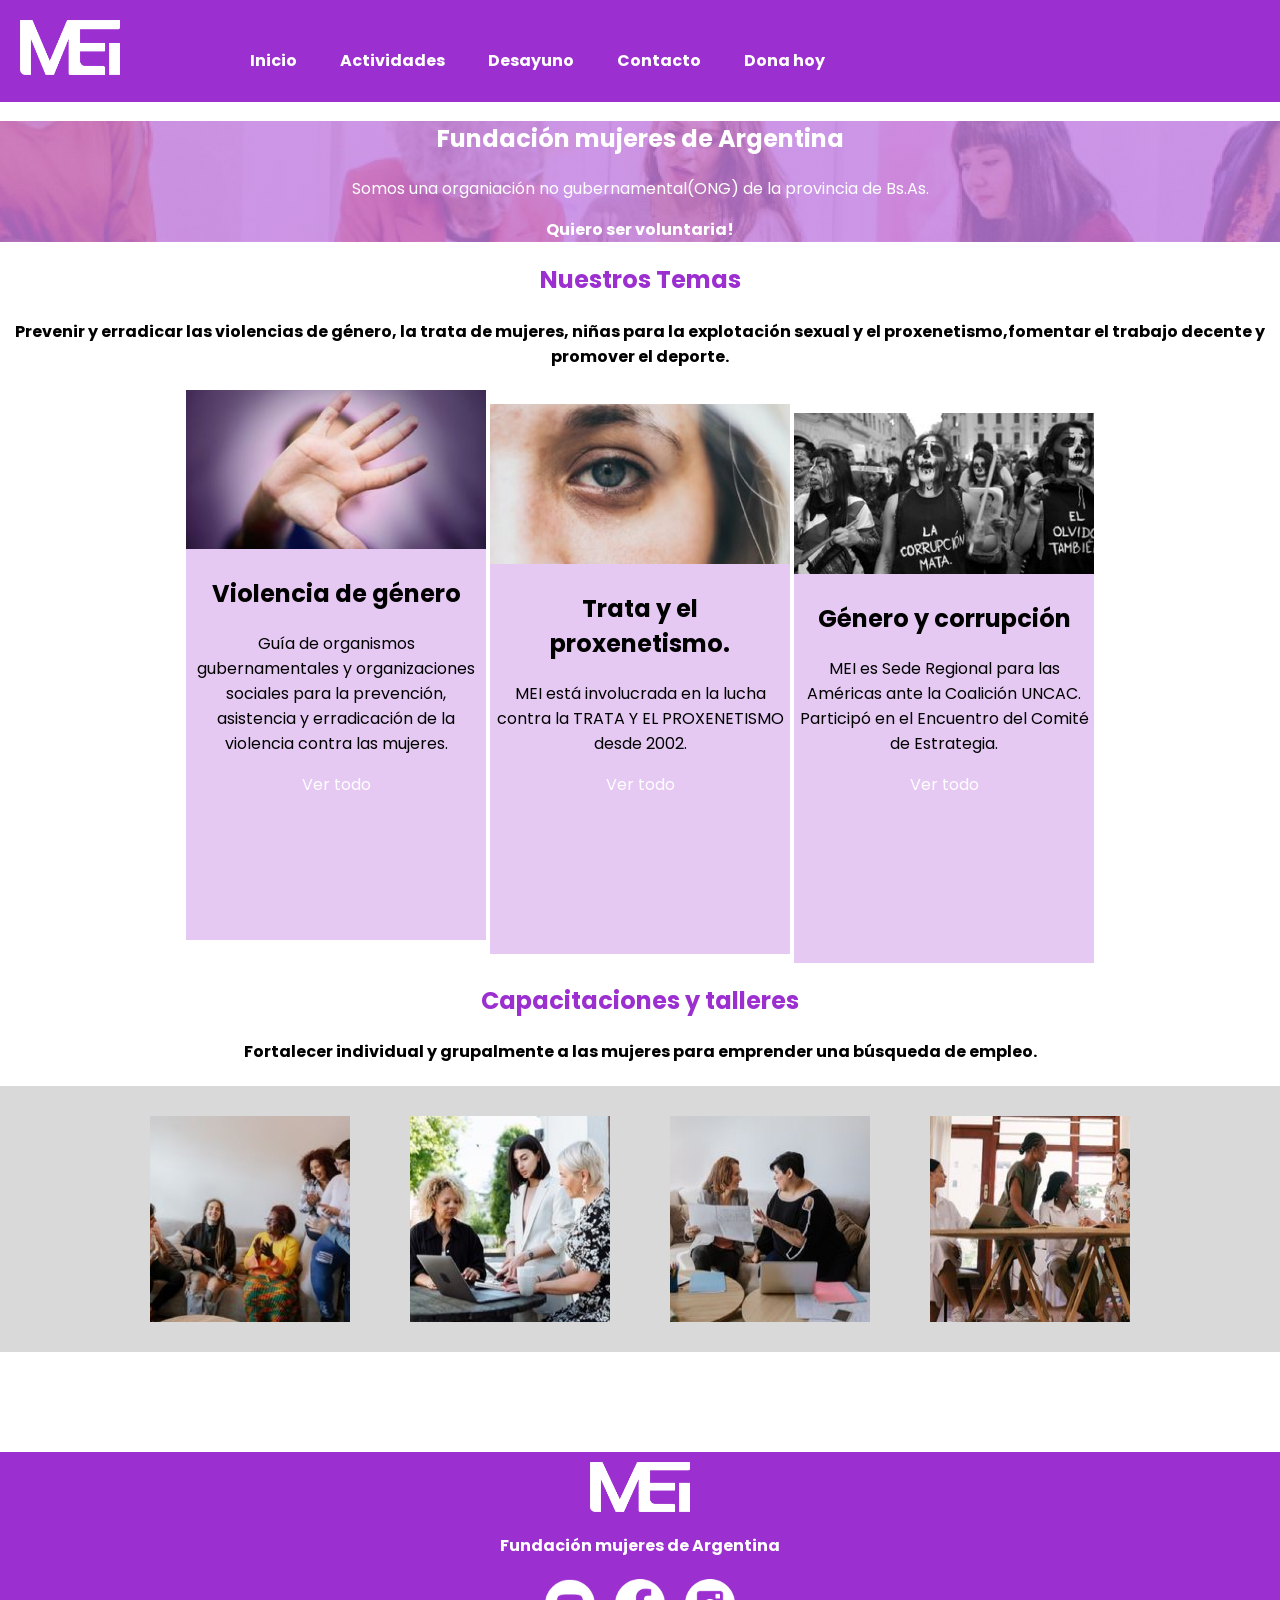
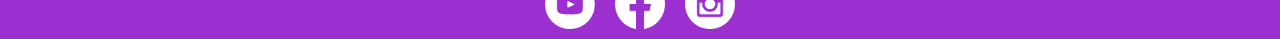
==== index.html @ ad8c4c0e "First commit" ====
<!DOCTYPE html>
<html lang="en">
<head>
    <meta charset="UTF-8">
    <meta http-equiv="X-UA-Compatible" content="IE=edge">
    <meta name="viewport" content="width=device-width, initial-scale=1.0">
    <link rel="stylesheet" href="style.css">
    <link href="https://fonts.googleapis.com/css2?family=Poppins:ital,wght@0,100;0,200;0,300;0,400;0,500;0,600;0,700;0,800;0,900;1,100;1,200;1,300;1,400;1,500;1,600;1,700;1,800;1,900&display=swap" rel="stylesheet">
    <title>MEI</title>
</head>
<body>
    <header id="header">
        <!-- logo -->
        <a href="index.html">
            <img src="img/logodemujeres enigualdad.png" alt="Logo Mujeres En Igualdad">
        </a>
        <!-- botonera -->
        <nav>
            <ul>
                <li>
                    <a href="index.html">Inicio</a> 
                </li>
                <!-- Boton actividad te lleva al a mitad de la pantalla del home -->
                <li>
                    <a href="index.html">Actividades</a>
                </li>
                <li>
                    <a href="paginas/desayuno.html">Desayuno</a>
                </li>
                <li>
                    <a href="paginas/contacto.html">Contacto</a>
                </li>                
                <li>
                    <a href="paginas/donahoy.html">Dona hoy</a>
                </li>
            </ul>
        </nav>
    </header>
    <!-- seccion 1 -->
    <section id="seccion1home">
        <h1>Fundación mujeres de Argentina</h1>
        <p>
            Somos una organiación no gubernamental(ONG) de la provincia de Bs.As.
        </p>
        <a href="paginas/donahoy.html" class="aseccion1">Quiero ser voluntaria!</a>
        
    </section>
    <!-- seccion 2 -->
    <section class="seccion2home">
        <h1 class="title3">
            Nuestros Temas
        </h1>
        <h4>
            Prevenir y erradicar las violencias de género, la trata de mujeres, niñas para la explotación sexual y el proxenetismo,fomentar el trabajo decente y promover el deporte.
        </h4>
        <div class="divsection2">
            <img src="img/vg 1.png" alt="">
            <h1>Violencia de género</h1>
            <p>Guía de organismos gubernamentales y organizaciones sociales para la prevención, asistencia y erradicación de la violencia contra las mujeres.</p>
            <a href="">Ver todo </a>
        </div>
        <div class="divsection2">
            <img src="img/tp 1.png" alt="">
            <h1> Trata y el proxenetismo.</h1>
            <p>MEI está involucrada en la lucha contra la TRATA Y EL PROXENETISMO desde 2002.</p>
            <a href="">Ver todo </a>
        </div>
        <div class="divsection2">
            <img src="img/gc 1.png" alt="">
            <h1>Género y corrupción</h1>
            <p>MEI es Sede Regional para las Américas ante la Coalición UNCAC. Participó en el Encuentro del Comité de Estrategia.</p>
            <a href="">Ver todo </a>
        </div >
    </section>
    <!-- seccion 3 -->
    <section class="seccion2home">
        <h1 class="title3">
            Capacitaciones y talleres
        </h1>
        <h4>
            Fortalecer individual y grupalmente a las mujeres para emprender una búsqueda de empleo.
        </h4>
        <div class="divseccion3">
            <img src="img/7.png" alt="">
            <img src="img/8.png" alt="">
            <img src="img/9.png" alt="">
            <img src="img/6 1.png" alt="">
        </div>
    </section>
    <footer>
        <img src="img/logodemujeres enigualdad.png" alt="" class="logofooter">
        <h1 class="title1">Fundación mujeres de Argentina</h1>
        <div>
            <img src="img/Vector (1).png" alt="">
            <img src="img/Vector (2).png" alt="">
            <img src="img/Vector.png" alt="">
        </div>
    </footer>
</body>
</html>
---- style.css ----
body {
    font-family: 'Poppins', sans-serif;
    margin: 0;
}

/* Header de la pagin, botonera y logo */
header {
    background-color:#9C2FD0;
    position: sticky;
    top: 0;
    z-index: 1;
    display: flex;
}

header a img {
    width: 100px;
    margin: 20%;
}

nav {
    display: flex;
    align-items: center;
    justify-content: space-between;
    padding-top: 20px;
    padding-left: 90px;
    padding-right: 5%;
    font-weight: bold;

}

ul {
    list-style: none;
}

ul li {
    display: inline-flex;
    padding: 0px 20px;
}

a {
    color: white;
    text-decoration: none;
}
/* Todos las secciones de las paginas */

.title1 {
    color: white;
}

.title3 {
    color: #9C2FD0;
}

.title4 {
    color: white;
    background-color: #F49A18;
}

#seccion1home {
    color: white;
    background-image: linear-gradient(
        rgba(156, 47, 208, 50%),
        rgba(156, 47, 208, 50%)
    ), url(img/Diseño\ sin\ título\ \(3\)\ 2\ \(1\).jpg);
    background-repeat: no-repeat;
    background-position: center;
    background-size: cover;
    text-align: center;
}

#seccion1donahoy {
    color: white;
    background-image: url(img/Dona\ hoy\ 1.png);
    background-repeat: no-repeat;
    background-position: center;
    text-align: center;
}

#seccion1desayuno {
    color: white;
    background-image: url(img/Diseño\ sin\ título\ \(5\)\ 1.png);
    background-repeat: no-repeat;
    background-position: center;
    text-align: center;
}

#seccion1contact {
    color: white;
    background-image: url(img/contacto\ 1.png);
    background-repeat: no-repeat;
    background-position: center;
    text-align: center;
}

.seccion2home {
    text-align: center;
}

.seccion2desy {
    text-align: center;
}

.seccion2cont {
    text-align: center;
}

.seccion2dona {
    text-align: center;
}



.divsection2 {
    background-color: rgba(156, 47, 208, 26%);
    display: inline-block;
    width: 300px;
    height: 550px;
}

.divsection2 img {
    width: 300px;
}

.divseccion3 {
    background-color: #D9D9D9;
    display: flex;
    margin-bottom: 100px;
    justify-content: center;
}

.divseccion3 img {
    width: 200px;
    padding:  30px;
}

.aseccion1 {
    text-decoration: none;
    font-weight: bold;
}

.divinputs {
    margin-bottom: 100px;
}

form {
    display: block;
}
/* Footer de la paginas */
footer {
    background-color: #9C2FD0;
}

footer img {
    width: 50px;
    height: 50px;
    display: flex;
    justify-content: center;
    padding: 10px;
}

footer div {
    display: flex;
    justify-content: center;
}

.logofooter {
    width: 100px;
    margin: auto;
    display: block;
}

footer h1 {
    font-size: medium;
    text-align: center;
}
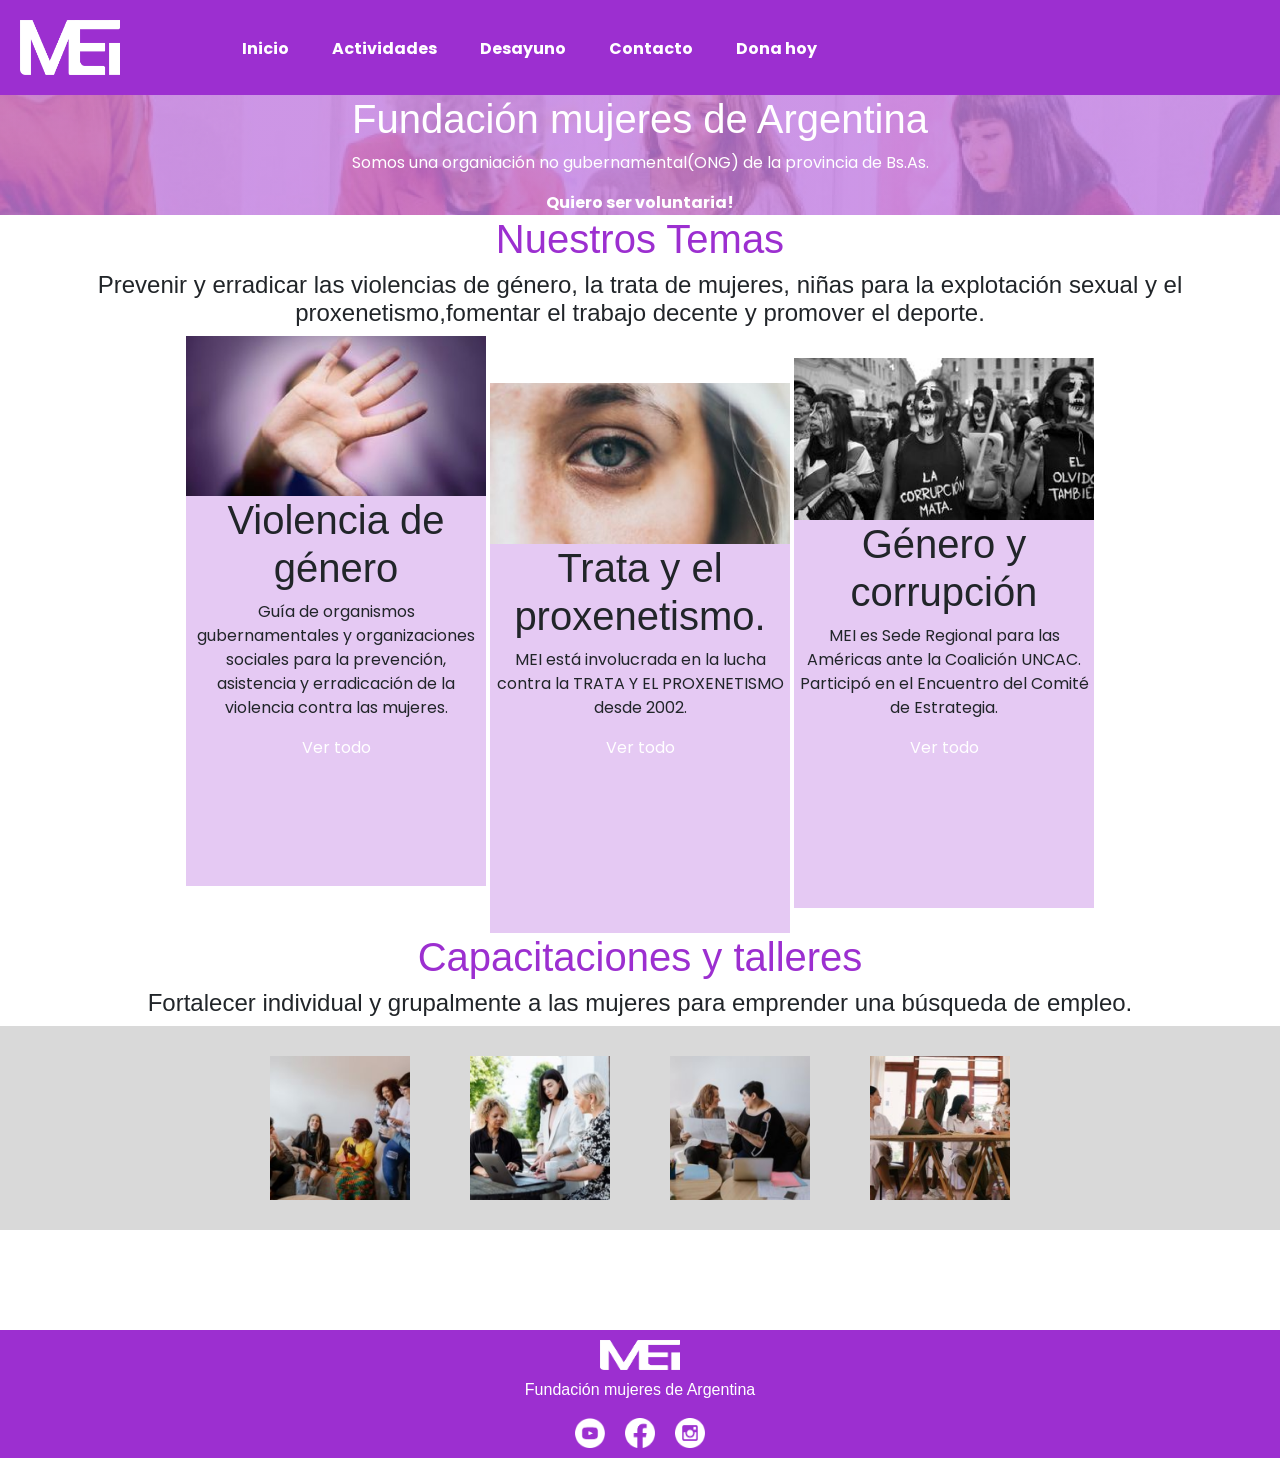
==== commit 8f4cb3cc: "Agregando Bootstrap" ====
--- a/index.html
+++ b/index.html
@@ -4,7 +4,11 @@
     <meta charset="UTF-8">
     <meta http-equiv="X-UA-Compatible" content="IE=edge">
     <meta name="viewport" content="width=device-width, initial-scale=1.0">
+    <!-- CSS de Bootstrap -->
+    <link href="https://cdn.jsdelivr.net/npm/bootstrap@5.3.0-alpha3/dist/css/bootstrap.min.css" rel="stylesheet" integrity="sha384-KK94CHFLLe+nY2dmCWGMq91rCGa5gtU4mk92HdvYe+M/SXH301p5ILy+dN9+nJOZ" crossorigin="anonymous">
+    <!-- Mi CSS -->
     <link rel="stylesheet" href="style.css">
+    <!-- Google Fonts -->
     <link href="https://fonts.googleapis.com/css2?family=Poppins:ital,wght@0,100;0,200;0,300;0,400;0,500;0,600;0,700;0,800;0,900;1,100;1,200;1,300;1,400;1,500;1,600;1,700;1,800;1,900&display=swap" rel="stylesheet">
     <title>MEI</title>
 </head>
@@ -96,5 +100,8 @@
             <img src="img/Vector.png" alt="">
         </div>
     </footer>
+    <!-- Script de Boostrap -->
+    <script src="https://cdn.jsdelivr.net/npm/bootstrap@5.3.0-alpha3/dist/js/bootstrap.bundle.min.js" integrity="sha384-ENjdO4Dr2bkBIFxQpeoTz1HIcje39Wm4jDKdf19U8gI4ddQ3GYNS7NTKfAdVQSZe" crossorigin="anonymous"></script>
+
 </body>
 </html>
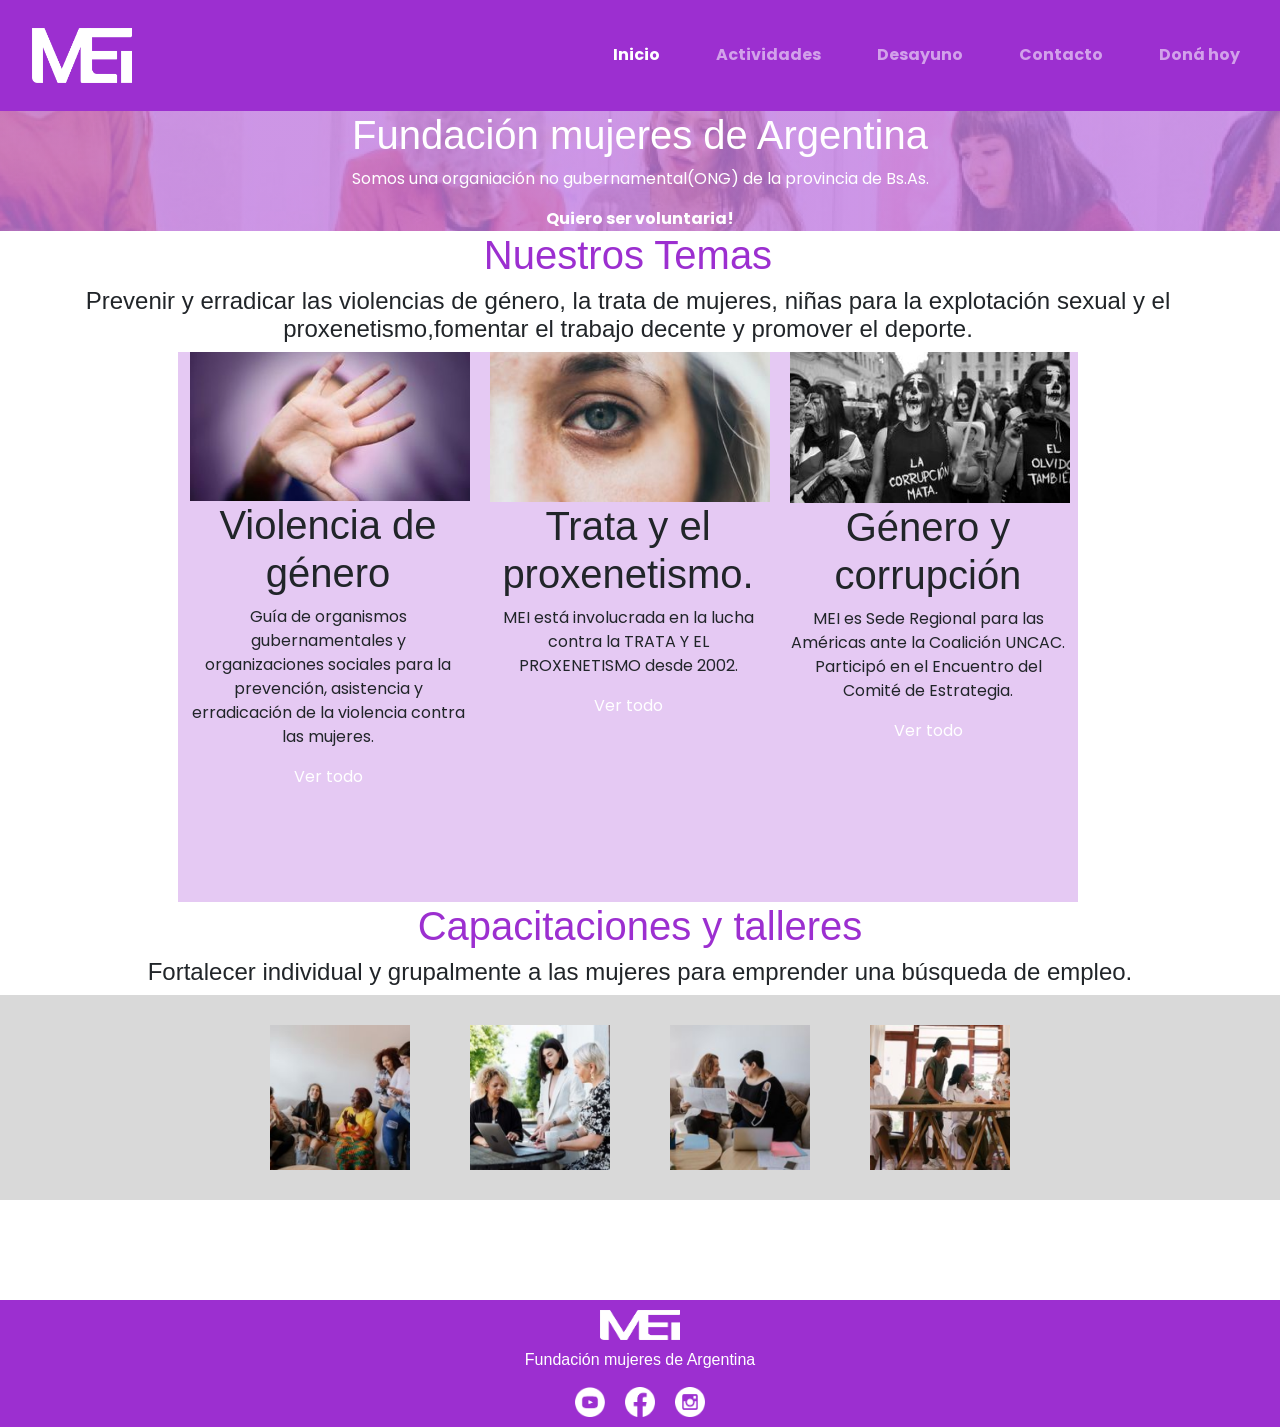
==== commit 036f7a66: "Nav con Bootstrap" ====
--- a/index.html
+++ b/index.html
@@ -14,31 +14,36 @@
 </head>
 <body>
     <header id="header">
-        <!-- logo -->
-        <a href="index.html">
-            <img src="img/logodemujeres enigualdad.png" alt="Logo Mujeres En Igualdad">
-        </a>
-        <!-- botonera -->
-        <nav>
-            <ul>
-                <li>
-                    <a href="index.html">Inicio</a> 
-                </li>
-                <!-- Boton actividad te lleva al a mitad de la pantalla del home -->
-                <li>
-                    <a href="index.html">Actividades</a>
-                </li>
-                <li>
-                    <a href="paginas/desayuno.html">Desayuno</a>
-                </li>
-                <li>
-                    <a href="paginas/contacto.html">Contacto</a>
-                </li>                
-                <li>
-                    <a href="paginas/donahoy.html">Dona hoy</a>
-                </li>
-            </ul>
-        </nav>
+        <!-- botonera de bootstrap con logo-->
+        <nav class="navbar navbar-expand-lg navbar-dark">
+            <div class="container-fluid">
+                <a href="index.html">
+                    <img src="img/logodemujeres enigualdad.png" alt="Logo Mujeres En Igualdad">
+                  </a>
+              <button class="navbar-toggler" type="button" data-bs-toggle="collapse" data-bs-target="#navbarSupportedContent" aria-controls="navbarSupportedContent" aria-expanded="false" aria-label="Toggle navigation">
+                <span class="navbar-toggler-icon"></span>
+              </button>
+              <div class="collapse navbar-collapse" id="navbarSupportedContent">
+                <ul class="navbar-nav ms-auto">
+                  <li class="nav-item">
+                    <a class="nav-link active" aria-current="page" href="index.html">Inicio</a>
+                  </li>
+                  <li class="nav-item">
+                    <a class="nav-link" href="#Actividades">Actividades</a>
+                  </li>
+                  <li class="nav-item">
+                    <a class="nav-link" href="paginas/desayuno.html">Desayuno</a>
+                  </li>
+                  <li class="nav-item">
+                    <a class="nav-link" href="paginas/contacto.html">Contacto</a>
+                  </li>
+                  <li class="nav-item">
+                    <a class="nav-link" href="paginas/donahoy.html">Doná hoy</a>
+                  </li>
+                </ul>
+              </div>
+            </div>
+          </nav>
     </header>
     <!-- seccion 1 -->
     <section id="seccion1home">
@@ -50,26 +55,26 @@
         
     </section>
     <!-- seccion 2 -->
-    <section class="seccion2home">
+    <section class="container-fluid row seccion2home">
         <h1 class="title3">
             Nuestros Temas
         </h1>
         <h4>
             Prevenir y erradicar las violencias de género, la trata de mujeres, niñas para la explotación sexual y el proxenetismo,fomentar el trabajo decente y promover el deporte.
         </h4>
-        <div class="divsection2">
+        <div class="col-12 col-md-4 col-lg-3 divsection2">
             <img src="img/vg 1.png" alt="">
             <h1>Violencia de género</h1>
             <p>Guía de organismos gubernamentales y organizaciones sociales para la prevención, asistencia y erradicación de la violencia contra las mujeres.</p>
             <a href="">Ver todo </a>
         </div>
-        <div class="divsection2">
+        <div class="col-12 col-md-4 col-lg-3 divsection2">
             <img src="img/tp 1.png" alt="">
             <h1> Trata y el proxenetismo.</h1>
             <p>MEI está involucrada en la lucha contra la TRATA Y EL PROXENETISMO desde 2002.</p>
             <a href="">Ver todo </a>
         </div>
-        <div class="divsection2">
+        <div class="col-12 col-md-4 col-lg-3 divsection2">
             <img src="img/gc 1.png" alt="">
             <h1>Género y corrupción</h1>
             <p>MEI es Sede Regional para las Américas ante la Coalición UNCAC. Participó en el Encuentro del Comité de Estrategia.</p>
@@ -77,7 +82,7 @@
         </div >
     </section>
     <!-- seccion 3 -->
-    <section class="seccion2home">
+    <section class="seccion2home" id="Actividades">
         <h1 class="title3">
             Capacitaciones y talleres
         </h1>
--- a/style.css
+++ b/style.css
@@ -25,6 +25,7 @@
     padding-left: 90px;
     padding-right: 5%;
     font-weight: bold;
+    width: 100%;
 
 }
 
@@ -94,6 +95,8 @@
 
 .seccion2home {
     text-align: center;
+    align-items: center;
+    justify-content: center;
 }
 
 .seccion2desy {
@@ -118,7 +121,7 @@
 }
 
 .divsection2 img {
-    width: 300px;
+    width: 280px;
 }
 
 .divseccion3 {
@@ -172,4 +175,5 @@
 footer h1 {
     font-size: medium;
     text-align: center;
-}+}
+
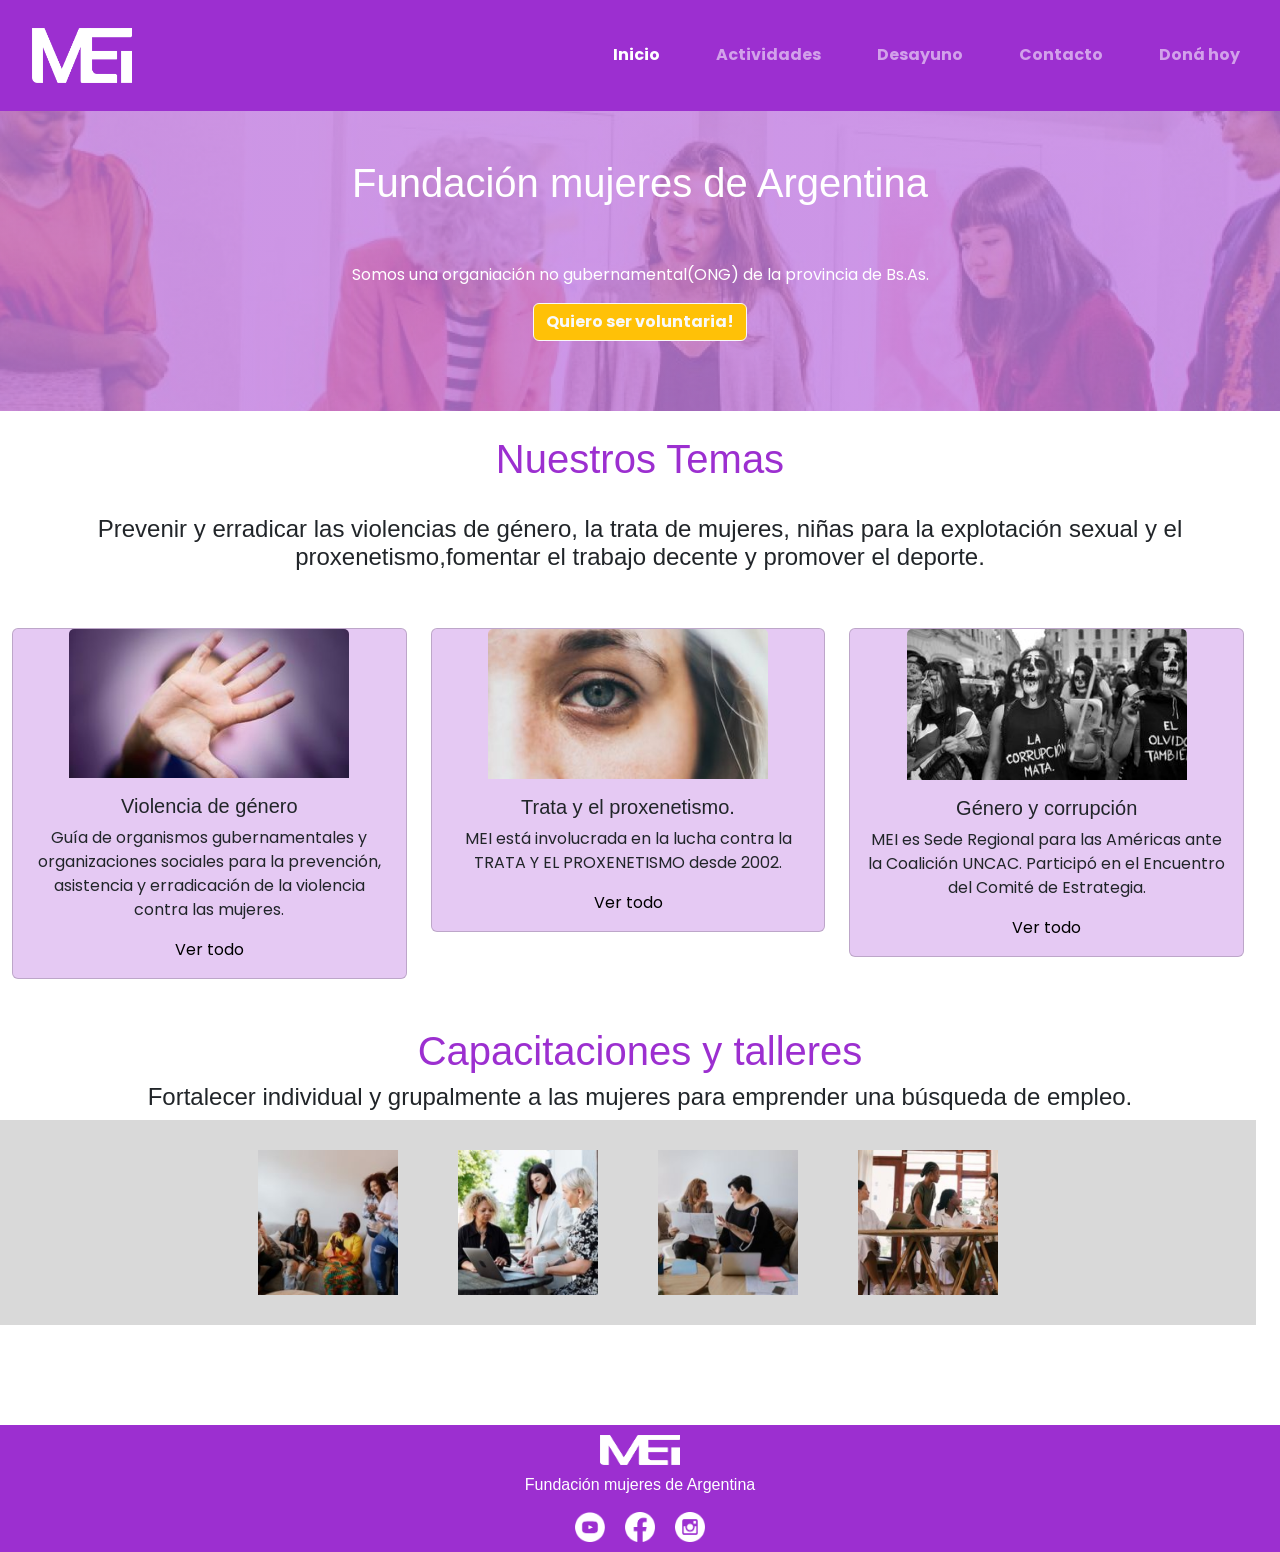
==== commit 9c2fe7cc: "Modificacion final" ====
--- a/index.html
+++ b/index.html
@@ -7,7 +7,7 @@
     <!-- CSS de Bootstrap -->
     <link href="https://cdn.jsdelivr.net/npm/bootstrap@5.3.0-alpha3/dist/css/bootstrap.min.css" rel="stylesheet" integrity="sha384-KK94CHFLLe+nY2dmCWGMq91rCGa5gtU4mk92HdvYe+M/SXH301p5ILy+dN9+nJOZ" crossorigin="anonymous">
     <!-- Mi CSS -->
-    <link rel="stylesheet" href="style.css">
+    <link rel="stylesheet" href="/css/style.css">
     <!-- Google Fonts -->
     <link href="https://fonts.googleapis.com/css2?family=Poppins:ital,wght@0,100;0,200;0,300;0,400;0,500;0,600;0,700;0,800;0,900;1,100;1,200;1,300;1,400;1,500;1,600;1,700;1,800;1,900&display=swap" rel="stylesheet">
     <title>MEI</title>
@@ -46,54 +46,69 @@
           </nav>
     </header>
     <!-- seccion 1 -->
-    <section id="seccion1home">
-        <h1>Fundación mujeres de Argentina</h1>
+    <section id="seccion1home" class="container-fluid">
+        <h1 class="py-5">Fundación mujeres de Argentina</h1>
         <p>
             Somos una organiación no gubernamental(ONG) de la provincia de Bs.As.
         </p>
-        <a href="paginas/donahoy.html" class="aseccion1">Quiero ser voluntaria!</a>
-        
+        <a href="paginas/donahoy.html" class="aseccion1 btn btn-warning btn-outline-light">Quiero ser voluntaria!
+        </a>
     </section>
     <!-- seccion 2 -->
-    <section class="container-fluid row seccion2home">
-        <h1 class="title3">
-            Nuestros Temas
-        </h1>
-        <h4>
-            Prevenir y erradicar las violencias de género, la trata de mujeres, niñas para la explotación sexual y el proxenetismo,fomentar el trabajo decente y promover el deporte.
-        </h4>
-        <div class="col-12 col-md-4 col-lg-3 divsection2">
-            <img src="img/vg 1.png" alt="">
-            <h1>Violencia de género</h1>
-            <p>Guía de organismos gubernamentales y organizaciones sociales para la prevención, asistencia y erradicación de la violencia contra las mujeres.</p>
-            <a href="">Ver todo </a>
+    <section class="seccion2home">
+      <h1 class="title3 py-4">
+        Nuestros Temas
+      </h1>
+      <h4 class="pb-5">
+        Prevenir y erradicar las violencias de género, la trata de mujeres, niñas para la explotación sexual y el proxenetismo,fomentar el trabajo decente y promover el deporte.
+      </h4>
+      <div class="container-fluid row">
+        <div class="col-sm ">
+            <div class="card w-100 card-border mb-5 divsection2">
+                <img src="img/vg 1.png" class="card-img-top" alt="...">
+                <div class="card-body">
+                    <h5 class="card-title">Violencia de género</h5>
+                    <p class="card-text">Guía de organismos gubernamentales y organizaciones sociales para la prevención, asistencia y erradicación de la violencia contra las mujeres.
+                    </p>
+                    <a href="#" class="card-link text-black">Ver todo</a>
+                </div>
+            </div>
         </div>
-        <div class="col-12 col-md-4 col-lg-3 divsection2">
-            <img src="img/tp 1.png" alt="">
-            <h1> Trata y el proxenetismo.</h1>
-            <p>MEI está involucrada en la lucha contra la TRATA Y EL PROXENETISMO desde 2002.</p>
-            <a href="">Ver todo </a>
+        <div class="col-sm">
+            <div class="card w-100 card-border mb-5 divsection2">
+                <img src="img/tp 1.png" class="card-img-top" alt="...">
+                <div class="card-body">
+                    <h5 class="card-title">Trata y el proxenetismo.</h5>
+                    <p class="card-text">MEI está involucrada en la lucha contra la TRATA Y EL PROXENETISMO desde 2002.</p>
+                    <a href="#" class="card-link text-black">Ver todo</a>
+                </div>
+            </div>
+        </div>     
+        <div class="col-sm">
+            <div class="card w-100 card-border mb-5 divsection2">
+                <img src="img/gc 1.png" class="card-img-top" alt="...">
+                <div class="card-body">
+                    <h5 class="card-title">Género y corrupción</h5>
+                    <p class="card-text">MEI es Sede Regional para las Américas ante la Coalición UNCAC. Participó en el Encuentro del Comité de Estrategia.</p>
+                    <a href="#" class="card-link text-black">Ver todo</a>
+                </div>
+            </div>
         </div>
-        <div class="col-12 col-md-4 col-lg-3 divsection2">
-            <img src="img/gc 1.png" alt="">
-            <h1>Género y corrupción</h1>
-            <p>MEI es Sede Regional para las Américas ante la Coalición UNCAC. Participó en el Encuentro del Comité de Estrategia.</p>
-            <a href="">Ver todo </a>
-        </div >
+      </div>
     </section>
     <!-- seccion 3 -->
-    <section class="seccion2home" id="Actividades">
+    <section class="container-fluid seccion2home" id="Actividades">
         <h1 class="title3">
             Capacitaciones y talleres
         </h1>
         <h4>
             Fortalecer individual y grupalmente a las mujeres para emprender una búsqueda de empleo.
         </h4>
-        <div class="divseccion3">
-            <img src="img/7.png" alt="">
-            <img src="img/8.png" alt="">
-            <img src="img/9.png" alt="">
-            <img src="img/6 1.png" alt="">
+        <div class="container-fluid row divseccion3">
+            <img src="img/7.png" alt="" class="col-12 col-md-12 col-lg-3">
+            <img src="img/8.png" alt="" class="col-12 col-md-12 col-lg-3">
+            <img src="img/9.png" alt="" class="col-12 col-md-12 col-lg-3">
+            <img src="img/6 1.png" alt="" class="col-12 col-md-12 col-lg-3">
         </div>
     </section>
     <footer>
@@ -107,6 +122,5 @@
     </footer>
     <!-- Script de Boostrap -->
     <script src="https://cdn.jsdelivr.net/npm/bootstrap@5.3.0-alpha3/dist/js/bootstrap.bundle.min.js" integrity="sha384-ENjdO4Dr2bkBIFxQpeoTz1HIcje39Wm4jDKdf19U8gI4ddQ3GYNS7NTKfAdVQSZe" crossorigin="anonymous"></script>
-
 </body>
 </html>
--- a/css/style.css
+++ b/css/style.css
@@ -0,0 +1,181 @@
+body {
+    font-family: 'Poppins', sans-serif;
+    margin: 0;
+}
+
+/* Header de la pagin, botonera y logo */
+header {
+    background-color:#9C2FD0;
+    position: sticky;
+    top: 0;
+    z-index: 1;
+    display: flex;
+}
+
+header a img {
+    width: 100px;
+    margin: 20%;
+}
+
+nav {
+    display: flex;
+    align-items: center;
+    justify-content: space-between;
+    padding-top: 20px;
+    padding-left: 90px;
+    padding-right: 5%;
+    font-weight: bold;
+    width: 100%;
+
+}
+
+ul {
+    list-style: none;
+}
+
+ul li {
+    display: inline-flex;
+    padding: 0px 20px;
+}
+
+a {
+    color: white;
+    text-decoration: none;
+}
+/* Todos las secciones de las paginas */
+
+.title1 {
+    color: white;
+}
+
+.title3 {
+    color: #9C2FD0;
+}
+
+.title4 {
+    color: white;
+    background-color: #F49A18;
+    height: 100px;
+}
+
+#seccion1home {
+    color: white;
+    background-image: linear-gradient(
+        rgba(156, 47, 208, 50%),
+        rgba(156, 47, 208, 50%)
+    ), url(/img/Diseño\ sin\ título\ \(3\)\ 2\ \(1\).jpg);
+    background-repeat: no-repeat;
+    background-position: center;
+    background-size: cover;
+    text-align: center;
+    align-items: center;
+    justify-content: center;
+    height: 300px;
+}
+
+#seccion1donahoy {
+    color: white;
+    background-image: url(/img/Dona\ hoy\ 1.png);
+    background-repeat: no-repeat;
+    background-position: center;
+    text-align: center;
+}
+
+#seccion1desayuno {
+    color: white;
+    background-image: url(/img/Diseño\ sin\ título\ \(5\)\ 1.png);
+    background-repeat: no-repeat;
+    background-position: center;
+    text-align: center;
+    height: 300px;
+}
+
+#seccion1contact {
+    color: white;
+    background-image: url(/img/contacto\ 1.png);
+    background-repeat: no-repeat;
+    background-position: center;
+    text-align: center;
+}
+
+.seccion2home {
+    text-align: center;
+    align-items: center;
+    justify-content: center;
+}
+
+.seccion2desy {
+    text-align: center;
+}
+
+.seccion2cont {
+    text-align: center;
+}
+
+.seccion2dona {
+    text-align: center;
+}
+
+
+
+.divsection2 {
+    background-color: rgba(156, 47, 208, 26%);
+    display: inline-block;
+}
+
+.divsection2 img {
+    width: 280px;
+}
+
+.divseccion3 {
+    background-color: #D9D9D9;
+    display: flex;
+    margin-bottom: 100px;
+    justify-content: center;
+}
+
+.divseccion3 img {
+    width: 200px;
+    padding:  30px;
+}
+
+.aseccion1 {
+    font-weight: bold;
+}
+
+.divinputs {
+    margin-bottom: 100px;
+}
+
+form {
+    display: block;
+}
+/* Footer de la paginas */
+footer {
+    background-color: #9C2FD0;
+}
+
+footer img {
+    width: 50px;
+    height: 50px;
+    display: flex;
+    justify-content: center;
+    padding: 10px;
+}
+
+footer div {
+    display: flex;
+    justify-content: center;
+}
+
+.logofooter {
+    width: 100px;
+    margin: auto;
+    display: block;
+}
+
+footer h1 {
+    font-size: medium;
+    text-align: center;
+}
+
